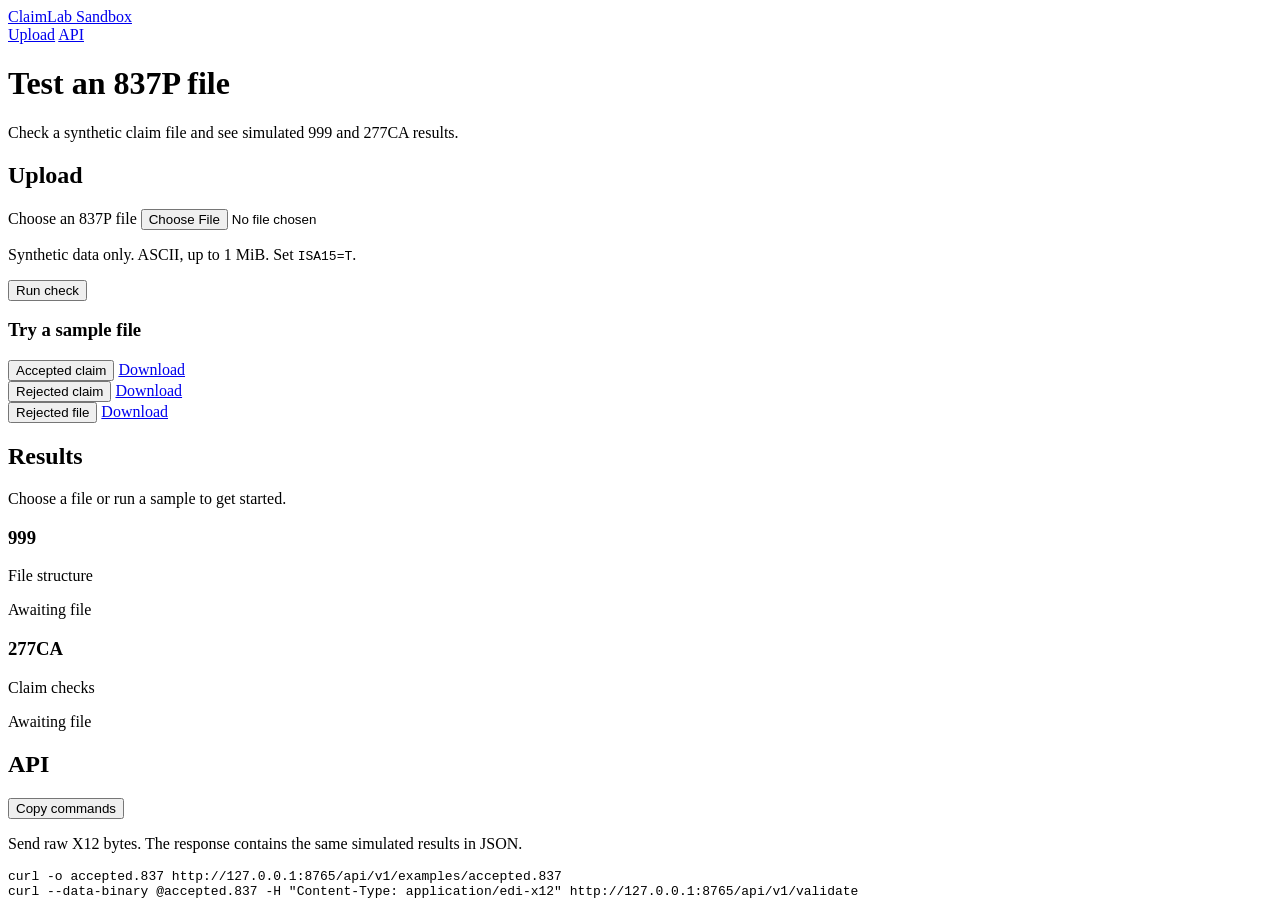
==== src/claimlab/sandbox_ui/index.html @ 5173114e "Add ClaimLab 837P sandbox and upload API" ====
<!doctype html>
<html lang="en">
<head>
  <meta charset="utf-8">
  <meta name="viewport" content="width=device-width, initial-scale=1">
  <title>ClaimLab Sandbox</title>
  <link rel="stylesheet" href="/styles.css">
  <script src="/app.js" defer></script>
</head>
<body>
  <header class="site-header">
    <div class="frame header-content">
      <a class="brand" href="/">ClaimLab <span>Sandbox</span></a>
      <nav aria-label="Primary">
        <a href="#upload">Upload</a>
        <a href="#api">API</a>
      </nav>
    </div>
  </header>

  <main class="frame">
    <div class="intro">
      <h1>Test an 837P file</h1>
      <p>Check a synthetic claim file and see simulated 999 and 277CA results.</p>
    </div>

    <div class="workspace" id="upload">
      <section class="panel" aria-labelledby="upload-title">
        <h2 id="upload-title">Upload</h2>
        <form id="upload-form">
          <label for="edi-file">Choose an 837P file</label>
          <input type="file" id="edi-file" required aria-describedby="upload-note">
          <p id="upload-note" class="hint">Synthetic data only. ASCII, up to 1 MiB. Set <code>ISA15=T</code>.</p>
          <button type="submit" id="check-button">Run check</button>
        </form>

        <div class="examples">
          <h3>Try a sample file</h3>
          <div class="example-row">
            <button type="button" data-example="accepted.837">Accepted claim</button>
            <a href="/api/v1/examples/accepted.837" download aria-label="Download accepted claim sample">Download</a>
          </div>
          <div class="example-row">
            <button type="button" data-example="claim-rejected.837">Rejected claim</button>
            <a href="/api/v1/examples/claim-rejected.837" download aria-label="Download rejected claim sample">Download</a>
          </div>
          <div class="example-row">
            <button type="button" data-example="file-rejected.837">Rejected file</button>
            <a href="/api/v1/examples/file-rejected.837" download aria-label="Download rejected file sample">Download</a>
          </div>
        </div>
      </section>

      <section class="panel" aria-labelledby="results-title">
        <h2 id="results-title">Results</h2>
        <p id="result-summary" role="status">Choose a file or run a sample to get started.</p>
        <div class="result-cards">
          <article class="result-card">
            <div><h3>999</h3><p>File structure</p></div>
            <span class="status" id="file-status">Awaiting file</span>
          </article>
          <article class="result-card">
            <div><h3>277CA</h3><p>Claim checks</p></div>
            <span class="status" id="claim-status">Awaiting file</span>
          </article>
        </div>
        <ul id="issues" class="issues" hidden></ul>
      </section>
    </div>

    <section class="panel api" id="api" aria-labelledby="api-title">
      <div class="api-header">
        <h2 id="api-title">API</h2>
        <button type="button" id="copy-button">Copy commands</button>
      </div>
      <p>Send raw X12 bytes. The response contains the same simulated results in JSON.</p>
      <pre><code id="api-example">curl -o accepted.837 http://127.0.0.1:8765/api/v1/examples/accepted.837
curl --data-binary @accepted.837 -H "Content-Type: application/edi-x12" http://127.0.0.1:8765/api/v1/validate</code></pre>
    </section>
  </main>
</body>
</html>
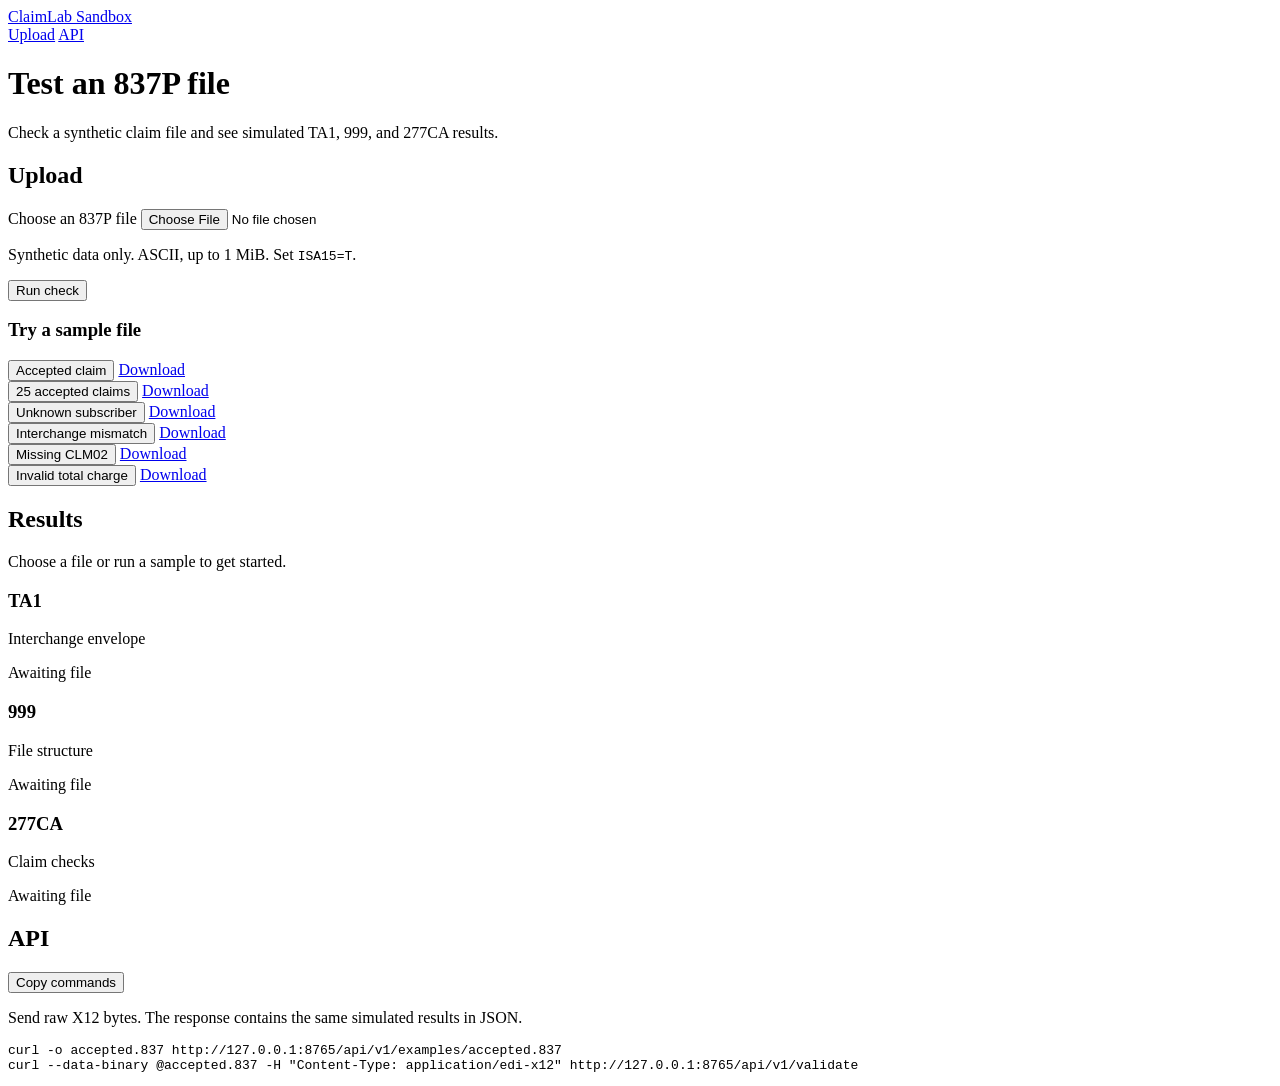
==== commit 56b57c5c: "Add ClaimLab batch and acknowledgment test cases" ====
--- a/src/claimlab/sandbox_ui/index.html
+++ b/src/claimlab/sandbox_ui/index.html
@@ -21,7 +21,7 @@
   <main class="frame">
     <div class="intro">
       <h1>Test an 837P file</h1>
-      <p>Check a synthetic claim file and see simulated 999 and 277CA results.</p>
+      <p>Check a synthetic claim file and see simulated TA1, 999, and 277CA results.</p>
     </div>
 
     <div class="workspace" id="upload">
@@ -41,12 +41,24 @@
             <a href="/api/v1/examples/accepted.837" download aria-label="Download accepted claim sample">Download</a>
           </div>
           <div class="example-row">
-            <button type="button" data-example="claim-rejected.837">Rejected claim</button>
-            <a href="/api/v1/examples/claim-rejected.837" download aria-label="Download rejected claim sample">Download</a>
+            <button type="button" data-example="accepted-25.837">25 accepted claims</button>
+            <a href="/api/v1/examples/accepted-25.837" download aria-label="Download 25 accepted claims sample">Download</a>
           </div>
           <div class="example-row">
-            <button type="button" data-example="file-rejected.837">Rejected file</button>
-            <a href="/api/v1/examples/file-rejected.837" download aria-label="Download rejected file sample">Download</a>
+            <button type="button" data-example="claim-rejected.837">Unknown subscriber</button>
+            <a href="/api/v1/examples/claim-rejected.837" download aria-label="Download unknown subscriber sample">Download</a>
+          </div>
+          <div class="example-row">
+            <button type="button" data-example="file-rejected.837">Interchange mismatch</button>
+            <a href="/api/v1/examples/file-rejected.837" download aria-label="Download interchange mismatch sample">Download</a>
+          </div>
+          <div class="example-row">
+            <button type="button" data-example="missing-clm02.837">Missing CLM02</button>
+            <a href="/api/v1/examples/missing-clm02.837" download aria-label="Download missing CLM02 sample">Download</a>
+          </div>
+          <div class="example-row">
+            <button type="button" data-example="invalid-total-charge.837">Invalid total charge</button>
+            <a href="/api/v1/examples/invalid-total-charge.837" download aria-label="Download invalid total charge sample">Download</a>
           </div>
         </div>
       </section>
@@ -55,6 +67,10 @@
         <h2 id="results-title">Results</h2>
         <p id="result-summary" role="status">Choose a file or run a sample to get started.</p>
         <div class="result-cards">
+          <article class="result-card">
+            <div><h3>TA1</h3><p>Interchange envelope</p></div>
+            <span class="status" id="interchange-status">Awaiting file</span>
+          </article>
           <article class="result-card">
             <div><h3>999</h3><p>File structure</p></div>
             <span class="status" id="file-status">Awaiting file</span>
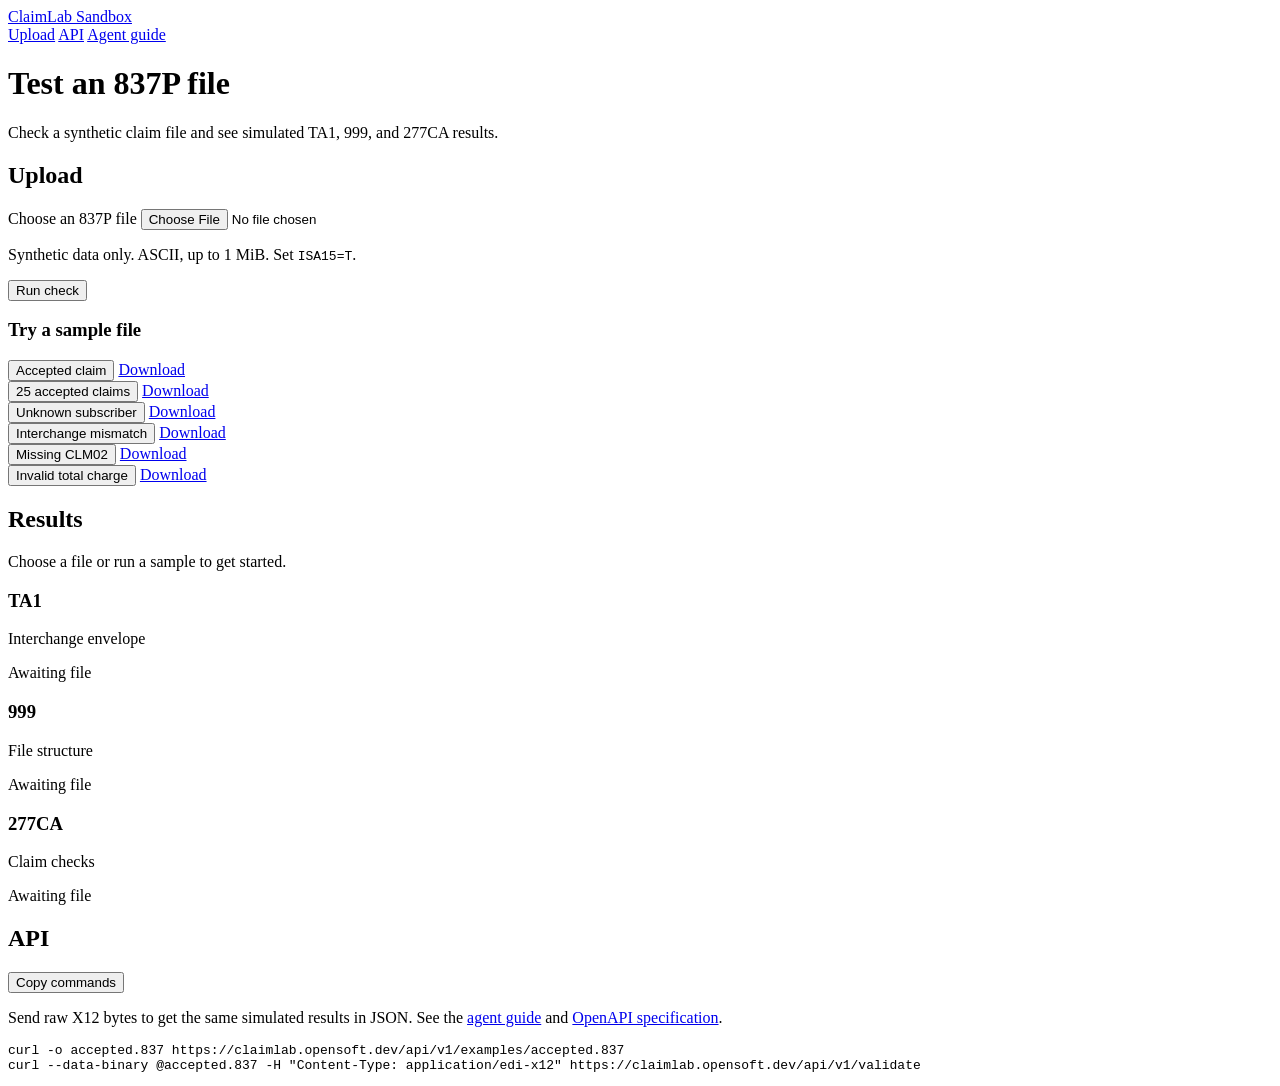
==== commit dcc4886b: "Publish ClaimLab agent documentation and OpenAPI" ====
--- a/src/claimlab/sandbox_ui/index.html
+++ b/src/claimlab/sandbox_ui/index.html
@@ -5,6 +5,8 @@
   <meta name="viewport" content="width=device-width, initial-scale=1">
   <title>ClaimLab Sandbox</title>
   <link rel="stylesheet" href="/styles.css">
+  <link rel="service-doc" type="text/html" href="/agents">
+  <link rel="service-desc" type="application/json" href="/openapi.json">
   <script src="/app.js" defer></script>
 </head>
 <body>
@@ -14,6 +16,7 @@
       <nav aria-label="Primary">
         <a href="#upload">Upload</a>
         <a href="#api">API</a>
+        <a href="/agents">Agent guide</a>
       </nav>
     </div>
   </header>
@@ -89,9 +92,10 @@
         <h2 id="api-title">API</h2>
         <button type="button" id="copy-button">Copy commands</button>
       </div>
-      <p>Send raw X12 bytes. The response contains the same simulated results in JSON.</p>
-      <pre><code id="api-example">curl -o accepted.837 http://127.0.0.1:8765/api/v1/examples/accepted.837
-curl --data-binary @accepted.837 -H "Content-Type: application/edi-x12" http://127.0.0.1:8765/api/v1/validate</code></pre>
+      <p>Send raw X12 bytes to get the same simulated results in JSON. See the
+        <a href="/agents">agent guide</a> and <a href="/openapi.json">OpenAPI specification</a>.</p>
+      <pre><code id="api-example">curl -o accepted.837 https://claimlab.opensoft.dev/api/v1/examples/accepted.837
+curl --data-binary @accepted.837 -H "Content-Type: application/edi-x12" https://claimlab.opensoft.dev/api/v1/validate</code></pre>
     </section>
   </main>
 </body>
